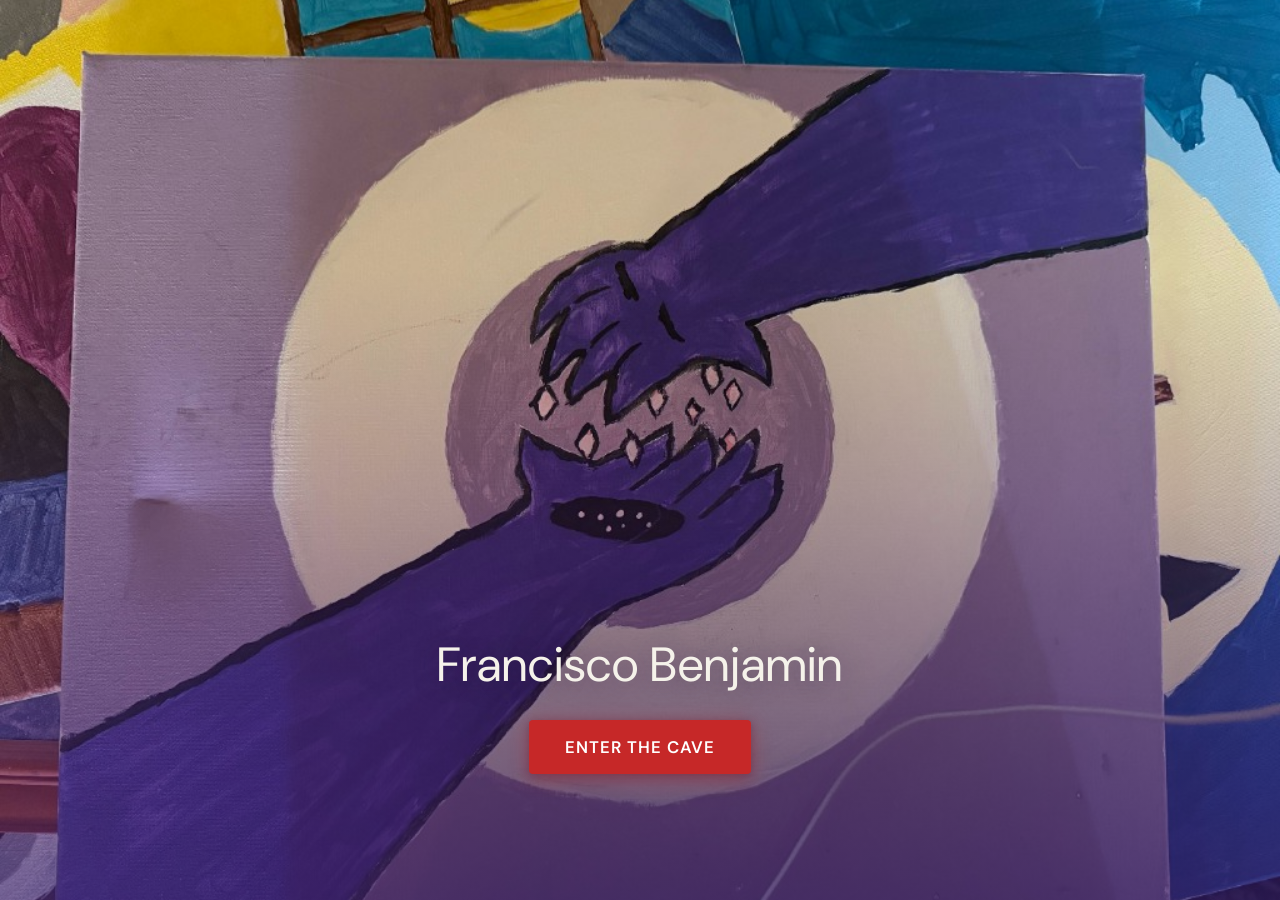
==== index.html @ 37411cf7 "Add static portfolio site with cave homepage and project carousel. Homepage uses custom artwork; pro" ====
<!DOCTYPE html>
<html lang="en">
  <head>
    <meta charset="UTF-8" />
    <meta name="viewport" content="width=device-width, initial-scale=1.0" />
    <title>Portfolio — Enter the Cave</title>
    <link rel="preconnect" href="https://fonts.googleapis.com" />
    <link rel="preconnect" href="https://fonts.gstatic.com" crossorigin />
    <link
      href="https://fonts.googleapis.com/css2?family=Cormorant+Garamond:wght@500;600&family=DM+Sans:wght@400;500;600&display=swap"
      rel="stylesheet"
    />
    <link rel="stylesheet" href="css/styles.css" />
  </head>
  <body>
    <main class="home fade-in">
      <div class="home__bg" role="img" aria-label="Painting of two hands reaching across concentric circles"></div>
      <div class="home__content">
        <p class="home__title">Francisco Benjamin</p>
        <a href="projects.html" class="btn-cave">Enter the Cave</a>
      </div>
    </main>
  </body>
</html>
---- css/styles.css ----
:root {
  /* Matched to portfoliohome painting */
  --white: #f5f2ea;
  --white-soft: #ede9d5;
  --lavender-pale: #d4c8e4;
  --lavender: #a89bb8;
  --lavender-dusty: #9381a8;
  --purple-mid: #6d5a87;
  --purple-deep: #4b2a8e;
  --purple-dark: #3a206e;
  --purple-ink: #24143f;
  --cave-red: #c62828;
  --cave-red-hover: #e53935;
  --shadow: rgba(36, 20, 63, 0.38);
  font-family: "DM Sans", system-ui, sans-serif;
}

*,
*::before,
*::after {
  box-sizing: border-box;
}

html {
  scroll-behavior: smooth;
}

body {
  margin: 0;
  min-height: 100dvh;
  color: var(--purple-ink);
  background: var(--lavender-dusty);
}

h1,
h2,
h3 {
  font-family: "Cormorant Garamond", Georgia, serif;
  font-weight: 600;
  line-height: 1.15;
}

/* —— Home / Cave entrance —— */
.home {
  position: relative;
  min-height: 100dvh;
  display: flex;
  flex-direction: column;
  align-items: center;
  justify-content: flex-end;
  padding: 2rem 1.5rem 12vh;
  overflow: hidden;
}

.home__bg {
  position: absolute;
  inset: 0;
  background: url("../images/portfoliohome.png") center / cover no-repeat;
  z-index: 0;
}

.home__bg::after {
  content: "";
  position: absolute;
  inset: 0;
  background: linear-gradient(
    to top,
    rgba(58, 32, 110, 0.65) 0%,
    rgba(75, 42, 142, 0.2) 45%,
    transparent 70%
  );
  pointer-events: none;
}

.home__content {
  position: relative;
  z-index: 1;
  text-align: center;
}

.home__title {
  margin: 0 0 1.5rem;
  font-size: clamp(2rem, 5vw, 3rem);
  color: var(--white);
  text-shadow: 0 2px 24px var(--shadow);
  letter-spacing: 0.02em;
}

.btn-cave {
  display: inline-block;
  padding: 1rem 2.25rem;
  font-size: 1.05rem;
  font-weight: 600;
  letter-spacing: 0.06em;
  text-transform: uppercase;
  text-decoration: none;
  color: #fff;
  background: var(--cave-red);
  border: none;
  border-radius: 4px;
  cursor: pointer;
  box-shadow:
    0 4px 20px rgba(198, 40, 40, 0.45),
    0 2px 8px var(--shadow);
  transition:
    transform 0.2s ease,
    background 0.2s ease,
    box-shadow 0.2s ease;
}

.btn-cave:hover {
  background: var(--cave-red-hover);
  transform: translateY(-2px);
  box-shadow:
    0 8px 28px rgba(198, 40, 40, 0.5),
    0 4px 12px var(--shadow);
}

.btn-cave:focus-visible {
  outline: 3px solid var(--white);
  outline-offset: 4px;
}

/* —— Projects carousel —— */
.projects-page {
  min-height: 100dvh;
  background: radial-gradient(
      ellipse 120% 90% at 50% 25%,
      var(--white) 0%,
      var(--white-soft) 22%,
      var(--lavender-pale) 45%,
      var(--lavender-dusty) 72%,
      var(--purple-mid) 100%
    );
  display: flex;
  flex-direction: column;
}

.projects-header {
  padding: 1.5rem 1.5rem 0.5rem;
  display: flex;
  align-items: center;
  justify-content: space-between;
  gap: 1rem;
}

.projects-header h1 {
  margin: 0;
  font-size: clamp(1.75rem, 4vw, 2.5rem);
  color: var(--purple-dark);
}

.projects-page .back-link {
  color: var(--purple-dark);
}

.back-link {
  color: var(--white);
  text-decoration: none;
  font-size: 0.9rem;
  font-weight: 500;
  opacity: 0.9;
  transition:
    opacity 0.15s,
    color 0.15s;
}

.back-link:hover {
  opacity: 1;
  text-decoration: underline;
}

.carousel-wrap {
  flex: 1;
  display: flex;
  flex-direction: column;
  justify-content: center;
  padding: 1rem 0 2rem;
  position: relative;
}

.carousel-hint {
  text-align: center;
  font-size: 0.85rem;
  color: var(--purple-dark);
  opacity: 0.75;
  margin: 0 0 0.75rem;
}

.carousel {
  display: flex;
  gap: 1.5rem;
  overflow-x: auto;
  scroll-snap-type: x mandatory;
  scroll-padding: 1.5rem;
  padding: 1rem 1.5rem 2rem;
  -webkit-overflow-scrolling: touch;
  scrollbar-width: thin;
  scrollbar-color: var(--purple-deep) transparent;
}

.carousel::-webkit-scrollbar {
  height: 6px;
}

.carousel::-webkit-scrollbar-thumb {
  background: var(--purple-deep);
  border-radius: 3px;
}

.carousel__card {
  flex: 0 0 min(85vw, 380px);
  scroll-snap-align: center;
  background: var(--white);
  border: 1px solid var(--lavender-pale);
  border-radius: 12px;
  overflow: hidden;
  box-shadow: 0 12px 40px var(--shadow);
  text-decoration: none;
  color: inherit;
  transition:
    transform 0.25s ease,
    box-shadow 0.25s ease;
}

.carousel__card:hover {
  transform: translateY(-6px) scale(1.02);
  box-shadow: 0 20px 50px var(--shadow);
}

.carousel__card:focus-visible {
  outline: 3px solid var(--cave-red);
  outline-offset: 4px;
}

.carousel__card img {
  width: 100%;
  aspect-ratio: 16 / 10;
  object-fit: cover;
  display: block;
}

.carousel__card-body {
  padding: 1.25rem 1.35rem 1.5rem;
}

.carousel__card-body h2 {
  margin: 0 0 0.35rem;
  font-size: 1.5rem;
  color: var(--purple-deep);
}

.carousel__card-body p {
  margin: 0;
  font-size: 0.95rem;
  color: var(--purple-mid);
  line-height: 1.45;
}

.carousel__card-link {
  display: inline-block;
  margin-top: 0.85rem;
  font-size: 0.8rem;
  font-weight: 600;
  letter-spacing: 0.04em;
  text-transform: uppercase;
  color: var(--purple-deep);
  opacity: 0.85;
}

.carousel__card:hover .carousel__card-link {
  opacity: 1;
  color: var(--cave-red);
}

.btn-github {
  display: inline-block;
  margin-bottom: 1.25rem;
  padding: 0.65rem 1.25rem;
  font-size: 0.9rem;
  font-weight: 600;
  text-decoration: none;
  color: var(--white);
  background: var(--purple-deep);
  border-radius: 6px;
  transition:
    background 0.15s ease,
    transform 0.15s ease;
}

.btn-github:hover {
  background: var(--purple-dark);
  transform: translateY(-1px);
}

.btn-github:focus-visible {
  outline: 3px solid var(--lavender-pale);
  outline-offset: 3px;
}

.carousel-nav {
  display: flex;
  justify-content: center;
  gap: 0.75rem;
  padding-bottom: 1.5rem;
}

.carousel-nav button {
  width: 44px;
  height: 44px;
  border: 2px solid var(--purple-deep);
  background: var(--white);
  color: var(--purple-deep);
  border-radius: 50%;
  font-size: 1.25rem;
  cursor: pointer;
  transition:
    background 0.15s,
    color 0.15s,
    border-color 0.15s;
}

.carousel-nav button:hover {
  background: var(--purple-deep);
  border-color: var(--purple-deep);
  color: var(--white);
}

.carousel-dots {
  display: flex;
  justify-content: center;
  gap: 0.5rem;
  margin-top: 0.5rem;
}

.carousel-dots span {
  width: 8px;
  height: 8px;
  border-radius: 50%;
  background: var(--white);
  border: 1px solid var(--purple-mid);
  opacity: 0.55;
  transition:
    opacity 0.2s,
    transform 0.2s,
    background 0.2s;
}

.carousel-dots span.active {
  opacity: 1;
  background: var(--purple-deep);
  border-color: var(--purple-deep);
  transform: scale(1.2);
}

/* —— Project detail —— */
.detail-page {
  min-height: 100dvh;
  background: linear-gradient(
    180deg,
    var(--lavender-dusty) 0%,
    var(--purple-mid) 40%,
    var(--purple-dark) 100%
  );
}

.detail-hero {
  position: relative;
  height: min(42vh, 320px);
  overflow: hidden;
}

.detail-hero img {
  width: 100%;
  height: 100%;
  object-fit: cover;
}

.detail-hero::after {
  content: "";
  position: absolute;
  inset: 0;
  background: linear-gradient(
    to top,
    var(--lavender-dusty) 0%,
    transparent 65%
  );
}

.detail-body {
  max-width: 42rem;
  margin: -3rem auto 0;
  padding: 2rem 1.75rem 2.5rem;
  position: relative;
  z-index: 1;
  background: var(--white);
  border-radius: 16px 16px 0 0;
  box-shadow: 0 -8px 40px var(--shadow);
}

.detail-body h1 {
  margin: 0 0 0.5rem;
  font-size: clamp(2rem, 5vw, 2.75rem);
  color: var(--purple-deep);
}

.detail-tagline {
  margin: 0 0 1.5rem;
  font-size: 1.1rem;
  color: var(--lavender);
  font-style: italic;
  font-family: "Cormorant Garamond", Georgia, serif;
}

.detail-stack {
  display: flex;
  flex-wrap: wrap;
  gap: 0.5rem;
  margin-bottom: 2rem;
}

.detail-stack span {
  font-size: 0.75rem;
  font-weight: 600;
  text-transform: uppercase;
  letter-spacing: 0.05em;
  padding: 0.35rem 0.75rem;
  background: var(--purple-deep);
  color: var(--white);
  border-radius: 999px;
}

.detail-section h2 {
  margin: 0 0 0.75rem;
  font-size: 1.35rem;
  color: var(--purple-deep);
}

.detail-section p {
  margin: 0 0 1.5rem;
  line-height: 1.65;
  color: var(--purple-ink);
  opacity: 0.88;
}

.detail-nav {
  padding: 1rem 1.5rem;
  display: flex;
  justify-content: space-between;
  align-items: center;
}

.detail-not-found {
  text-align: center;
  padding: 4rem 1.5rem;
  color: var(--white);
}

.detail-not-found h1 {
  color: var(--white);
}

.detail-not-found a {
  color: var(--white-soft);
}

/* Fade-in on load */
.fade-in {
  animation: fadeIn 0.6s ease forwards;
}

@keyframes fadeIn {
  from {
    opacity: 0;
    transform: translateY(12px);
  }
  to {
    opacity: 1;
    transform: translateY(0);
  }
}

@media (min-width: 768px) {
  .home {
    padding-bottom: 14vh;
  }

  .carousel__card {
    flex: 0 0 400px;
  }
}
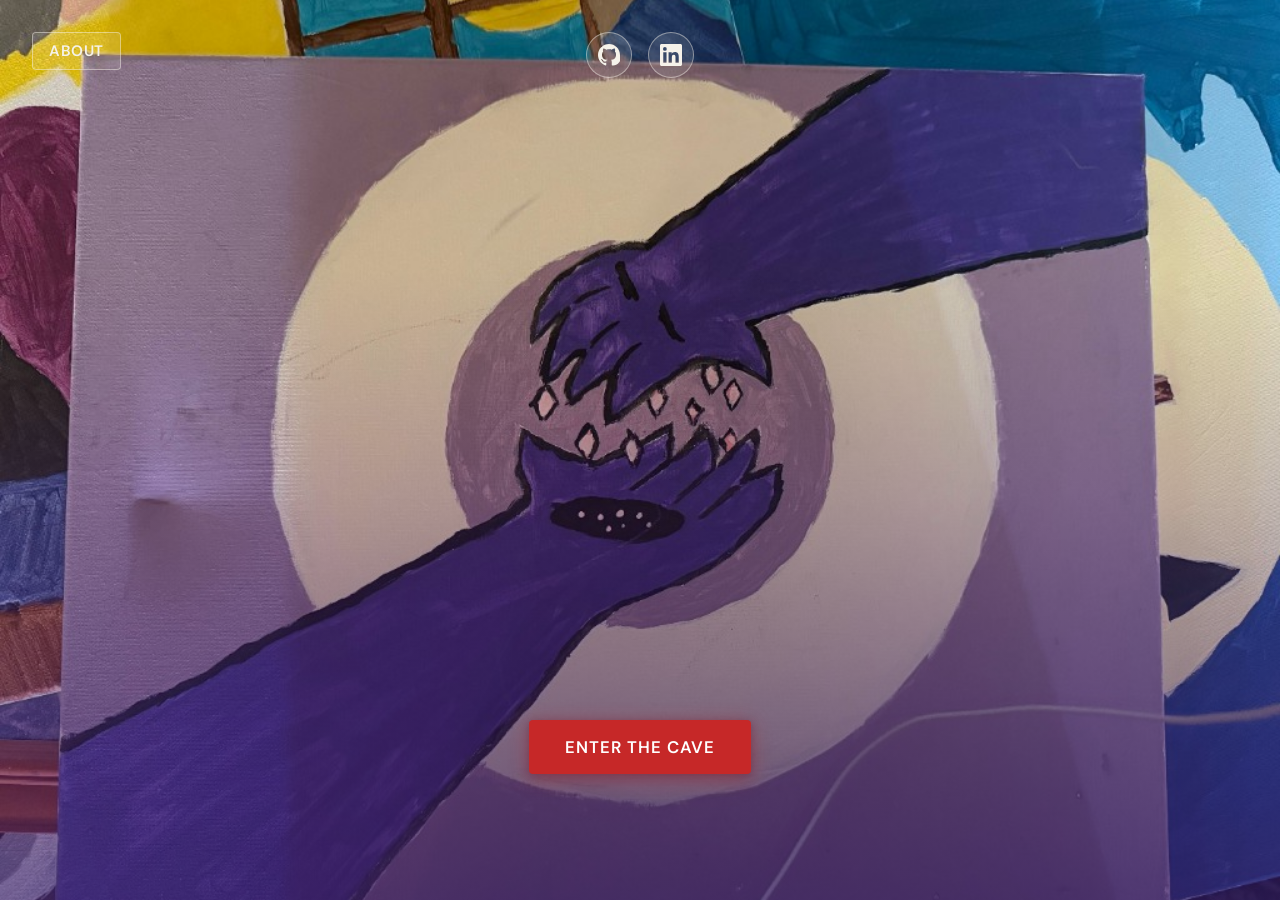
==== commit 119e32b3: "Complete portfolio for Vercel deploy. Add about page, projects, contact form, images, and Vercel con" ====
--- a/index.html
+++ b/index.html
@@ -15,8 +15,34 @@
   <body>
     <main class="home fade-in">
       <div class="home__bg" role="img" aria-label="Painting of two hands reaching across concentric circles"></div>
+      <a href="about.html" class="home__about-link">About</a>
+      <nav class="home__social" aria-label="Social links">
+        <a
+          href="https://github.com/FranciscoBenjamn"
+          target="_blank"
+          rel="noopener noreferrer"
+          aria-label="GitHub profile (opens in new tab)"
+        >
+          <svg viewBox="0 0 24 24" aria-hidden="true">
+            <path
+              d="M12 0C5.37 0 0 5.37 0 12c0 5.31 3.435 9.795 8.205 11.385.6.105.825-.255.825-.57 0-.285-.015-1.23-.015-2.235-3.015.555-3.795-.735-4.035-1.41-.135-.345-.72-1.41-1.23-1.695-.42-.225-1.02-.78-.015-.795.945-.015 1.62.87 1.845 1.23 1.08 1.815 2.805 1.305 3.495.99.105-.78.42-1.305.765-1.605-2.67-.3-5.46-1.335-5.46-5.925 0-1.305.465-2.385 1.23-3.225-.12-.3-.54-1.53.12-3.18 0 0 1.005-.315 3.3 1.23.96-.27 1.98-.405 3-.405s2.04.135 3 .405c2.295-1.56 3.3-1.23 3.3-1.23.66 1.65.24 2.88.12 3.18.765.84 1.23 1.905 1.23 3.225 0 4.605-2.805 5.625-5.475 5.925.435.375.81 1.095.81 2.22 0 1.605-.015 2.895-.015 3.3 0 .315.225.69.825.57A8.203 8.203 0 0 0 24 12c0-6.63-5.37-12-12-12z"
+            />
+          </svg>
+        </a>
+        <a
+          href="https://www.linkedin.com/in/franklin-benjamin/"
+          target="_blank"
+          rel="noopener noreferrer"
+          aria-label="LinkedIn profile (opens in new tab)"
+        >
+          <svg viewBox="0 0 24 24" aria-hidden="true">
+            <path
+              d="M20.447 20.452h-3.554v-5.569c0-1.328-.027-3.037-1.852-3.037-1.853 0-2.136 1.445-2.136 2.939v5.667H9.351V9h3.414v1.561h.046c.477-.9 1.637-1.85 3.37-1.85 3.601 0 4.267 2.37 4.267 5.455v6.286zM5.337 7.433a2.062 2.062 0 0 1-2.063-2.065 2.064 2.064 0 1 1 2.063 2.065zm1.782 13.019H3.555V9h3.564v11.452zM22.225 0H1.771C.792 0 0 .774 0 1.729v20.542C0 23.227.792 24 1.771 24h20.451C23.2 24 24 23.227 24 22.271V1.729C24 .774 23.2 0 22.222 0h.003z"
+            />
+          </svg>
+        </a>
+      </nav>
       <div class="home__content">
-        <p class="home__title">Francisco Benjamin</p>
         <a href="projects.html" class="btn-cave">Enter the Cave</a>
       </div>
     </main>
--- a/css/styles.css
+++ b/css/styles.css
@@ -78,16 +78,62 @@
   text-align: center;
 }
 
-.home__title {
-  margin: 0 0 1.5rem;
-  font-size: clamp(2rem, 5vw, 3rem);
-  color: var(--white);
-  text-shadow: 0 2px 24px var(--shadow);
-  letter-spacing: 0.02em;
+.home__social {
+  position: absolute;
+  top: 1.5rem;
+  left: 50%;
+  z-index: 2;
+  display: flex;
+  justify-content: center;
+  gap: 1rem;
+  transform: translateX(-50%);
+}
+
+.home__social a {
+  display: flex;
+  align-items: center;
+  justify-content: center;
+  width: 46px;
+  height: 46px;
+  color: var(--white);
+  background: rgba(245, 242, 234, 0.12);
+  border: 1px solid rgba(245, 242, 234, 0.45);
+  border-radius: 50%;
+  text-decoration: none;
+  transition:
+    background 0.2s ease,
+    color 0.2s ease,
+    transform 0.2s ease,
+    border-color 0.2s ease;
+}
+
+.home__social a:hover {
+  background: var(--white);
+  color: var(--purple-deep);
+  border-color: var(--white);
+  transform: translateY(-2px);
+}
+
+@media (min-width: 768px) {
+  .home__social {
+    top: 2rem;
+  }
+}
+
+.home__social a:focus-visible {
+  outline: 3px solid var(--white);
+  outline-offset: 3px;
+}
+
+.home__social svg {
+  width: 22px;
+  height: 22px;
+  fill: currentColor;
 }
 
 .btn-cave {
   display: inline-block;
+  margin: 0;
   padding: 1rem 2.25rem;
   font-size: 1.05rem;
   font-weight: 600;
@@ -121,6 +167,264 @@
   outline-offset: 4px;
 }
 
+.home__about-link {
+  position: absolute;
+  top: 1.5rem;
+  left: 1.5rem;
+  z-index: 2;
+  font-size: 0.95rem;
+  font-weight: 600;
+  letter-spacing: 0.04em;
+  text-transform: uppercase;
+  text-decoration: none;
+  color: var(--white);
+  padding: 0.5rem 1rem;
+  border: 1px solid rgba(245, 242, 234, 0.45);
+  border-radius: 4px;
+  background: rgba(245, 242, 234, 0.12);
+  transition:
+    background 0.2s ease,
+    color 0.2s ease,
+    border-color 0.2s ease;
+}
+
+.home__about-link:hover {
+  background: var(--white);
+  color: var(--purple-deep);
+  border-color: var(--white);
+}
+
+.home__about-link:focus-visible {
+  outline: 3px solid var(--white);
+  outline-offset: 3px;
+}
+
+@media (min-width: 768px) {
+  .home__about-link {
+    top: 2rem;
+    left: 2rem;
+  }
+}
+
+/* —— About —— */
+.about-page {
+  min-height: 100dvh;
+  background: radial-gradient(
+      ellipse 120% 90% at 50% 20%,
+      var(--white) 0%,
+      var(--white-soft) 25%,
+      var(--lavender-pale) 50%,
+      var(--lavender-dusty) 75%,
+      var(--purple-mid) 100%
+    );
+}
+
+.about-header {
+  display: grid;
+  grid-template-columns: minmax(5rem, 1fr) auto minmax(5rem, 1fr);
+  align-items: center;
+  gap: 2rem;
+  padding: 1.5rem 2rem 0.5rem;
+}
+
+.about-header h1 {
+  margin: 0;
+  grid-column: 2;
+  font-size: clamp(1.75rem, 4vw, 2.5rem);
+  color: var(--purple-dark);
+  text-align: center;
+}
+
+.about-header .back-link {
+  color: var(--purple-dark);
+}
+
+.about-header__left {
+  grid-column: 1;
+  justify-self: start;
+}
+
+.about-header__right {
+  grid-column: 3;
+  justify-self: end;
+}
+
+.about-body {
+  max-width: 40rem;
+  margin: 1.5rem auto 3rem;
+  padding: 2rem 1.75rem 2.5rem;
+  background: var(--white);
+  border-radius: 16px;
+  box-shadow: 0 12px 40px var(--shadow);
+}
+
+.about-intro {
+  margin: 0 0 2rem;
+  font-size: 1.05rem;
+  line-height: 1.7;
+  color: var(--purple-ink);
+}
+
+.about-photo {
+  margin: 0 auto 2.5rem;
+  max-width: 280px;
+  text-align: center;
+}
+
+.about-photo img {
+  display: block;
+  width: 100%;
+  height: auto;
+  border-radius: 12px;
+  box-shadow: 0 8px 28px var(--shadow);
+  border: 2px solid var(--lavender-pale);
+}
+
+.about-photo figcaption {
+  margin-top: 0.65rem;
+  font-size: 0.8rem;
+  font-style: italic;
+  color: var(--purple-mid);
+  line-height: 1.4;
+}
+
+.about-skills-section h2 {
+  margin: 0 0 1rem;
+  font-size: 1.5rem;
+  color: var(--purple-deep);
+  text-align: center;
+}
+
+.about-skills {
+  list-style: none;
+  margin: 0;
+  padding: 0;
+  display: flex;
+  flex-wrap: wrap;
+  justify-content: center;
+  gap: 0.6rem;
+}
+
+.about-skills li {
+  font-size: 0.8rem;
+  font-weight: 600;
+  text-transform: uppercase;
+  letter-spacing: 0.04em;
+  padding: 0.4rem 0.85rem;
+  background: var(--purple-deep);
+  color: var(--white);
+  border-radius: 999px;
+}
+
+.contact-section {
+  margin-top: 2.5rem;
+  padding-top: 2rem;
+  border-top: 1px solid var(--lavender-pale);
+}
+
+.contact-section h2 {
+  margin: 0 0 0.5rem;
+  font-size: 1.5rem;
+  color: var(--purple-deep);
+  text-align: center;
+}
+
+.contact-note {
+  margin: 0 0 1.25rem;
+  font-size: 0.95rem;
+  color: var(--purple-mid);
+  text-align: center;
+}
+
+.contact-success {
+  margin: 0 0 1rem;
+  padding: 0.85rem 1rem;
+  font-size: 0.95rem;
+  color: var(--purple-dark);
+  background: var(--lavender-pale);
+  border-radius: 8px;
+}
+
+.contact-form {
+  display: flex;
+  flex-direction: column;
+  gap: 1rem;
+}
+
+.contact-form__honeypot {
+  position: absolute;
+  left: -9999px;
+  opacity: 0;
+  pointer-events: none;
+}
+
+.contact-form__field {
+  display: flex;
+  flex-direction: column;
+  gap: 0.35rem;
+}
+
+.contact-form__field span {
+  font-size: 0.85rem;
+  font-weight: 600;
+  color: var(--purple-dark);
+}
+
+.contact-form__field input,
+.contact-form__field textarea {
+  font: inherit;
+  font-size: 1rem;
+  padding: 0.65rem 0.85rem;
+  color: var(--purple-ink);
+  background: var(--white-soft);
+  border: 1px solid var(--lavender);
+  border-radius: 8px;
+  transition: border-color 0.15s ease;
+}
+
+.contact-form__field input:focus,
+.contact-form__field textarea:focus {
+  outline: none;
+  border-color: var(--purple-deep);
+}
+
+.contact-form__field textarea {
+  resize: vertical;
+  min-height: 120px;
+}
+
+.btn-contact {
+  align-self: flex-start;
+  margin-top: 0.25rem;
+  padding: 0.75rem 1.5rem;
+  font: inherit;
+  font-size: 0.95rem;
+  font-weight: 600;
+  color: var(--white);
+  background: var(--purple-deep);
+  border: none;
+  border-radius: 6px;
+  cursor: pointer;
+  transition:
+    background 0.15s ease,
+    transform 0.15s ease;
+}
+
+.btn-contact:hover {
+  background: var(--purple-dark);
+  transform: translateY(-1px);
+}
+
+.btn-contact:focus-visible {
+  outline: 3px solid var(--lavender-pale);
+  outline-offset: 3px;
+}
+
+.projects-header__left {
+  grid-column: 1;
+  justify-self: start;
+}
+
 /* —— Projects carousel —— */
 .projects-page {
   min-height: 100dvh;
@@ -137,17 +441,28 @@
 }
 
 .projects-header {
-  padding: 1.5rem 1.5rem 0.5rem;
-  display: flex;
+  display: grid;
+  grid-template-columns: minmax(5rem, 1fr) auto minmax(5rem, 1fr);
   align-items: center;
-  justify-content: space-between;
-  gap: 1rem;
+  gap: 2rem;
+  padding: 1.5rem 2rem 0.5rem;
 }
 
 .projects-header h1 {
   margin: 0;
+  grid-column: 2;
   font-size: clamp(1.75rem, 4vw, 2.5rem);
   color: var(--purple-dark);
+  text-align: center;
+}
+
+.projects-header .back-link {
+  color: var(--purple-dark);
+}
+
+.projects-header .back-link:last-of-type {
+  grid-column: 3;
+  justify-self: end;
 }
 
 .projects-page .back-link {
@@ -298,34 +613,6 @@
   outline-offset: 3px;
 }
 
-.carousel-nav {
-  display: flex;
-  justify-content: center;
-  gap: 0.75rem;
-  padding-bottom: 1.5rem;
-}
-
-.carousel-nav button {
-  width: 44px;
-  height: 44px;
-  border: 2px solid var(--purple-deep);
-  background: var(--white);
-  color: var(--purple-deep);
-  border-radius: 50%;
-  font-size: 1.25rem;
-  cursor: pointer;
-  transition:
-    background 0.15s,
-    color 0.15s,
-    border-color 0.15s;
-}
-
-.carousel-nav button:hover {
-  background: var(--purple-deep);
-  border-color: var(--purple-deep);
-  color: var(--white);
-}
-
 .carousel-dots {
   display: flex;
   justify-content: center;
